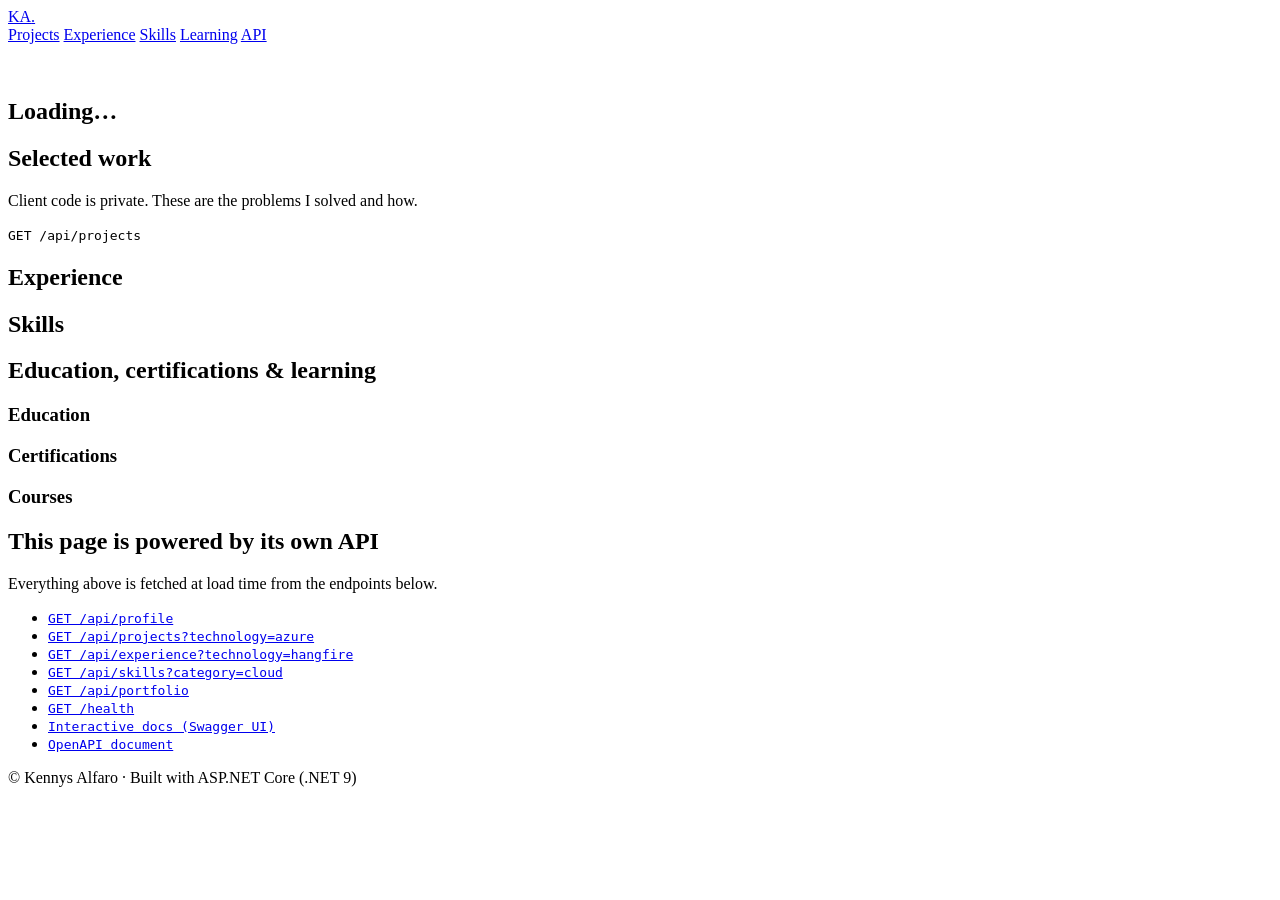
==== src/Portfolio.Api/wwwroot/index.html @ 58252dea "Initial commit" ====
<!doctype html>
<html lang="en">
<head>
  <meta charset="utf-8">
  <meta name="viewport" content="width=device-width, initial-scale=1">
  <title>Kennys Alfaro · Senior Backend Engineer</title>
  <meta name="description" content="Portfolio of Kennys Alfaro, Senior .NET backend engineer. This page is served by its own ASP.NET Core API.">
  <link rel="stylesheet" href="/styles.css">
</head>
<body>
  <header class="site-header">
    <div class="wrap bar">
      <a class="brand" href="#top">KA<span>.</span></a>
      <nav aria-label="Sections">
        <a href="#projects">Projects</a>
        <a href="#experience">Experience</a>
        <a href="#skills">Skills</a>
        <a href="#learning">Learning</a>
        <a href="#api">API</a>
      </nav>
    </div>
  </header>

  <main id="top">
    <section class="hero wrap" aria-labelledby="hero-name">
      <p class="eyebrow" id="hero-location">&nbsp;</p>
      <h1 id="hero-name">Loading…</h1>
      <p class="headline" id="hero-headline"></p>
      <p class="lead" id="hero-summary"></p>
      <div class="actions" id="hero-links"></div>
    </section>

    <p class="wrap error" id="app-error" role="alert" hidden></p>

    <section class="wrap" id="projects" aria-labelledby="projects-title">
      <h2 id="projects-title">Selected work</h2>
      <p class="section-note">Client code is private. These are the problems I solved and how.</p>
      <div class="filters" id="project-filters" role="group" aria-label="Filter projects by technology"></div>
      <p class="api-call" aria-live="polite"><code id="api-call">GET /api/projects</code></p>
      <div class="grid" id="projects-list"></div>
    </section>

    <section class="wrap" id="experience" aria-labelledby="experience-title">
      <h2 id="experience-title">Experience</h2>
      <ol class="timeline" id="experience-list"></ol>
    </section>

    <section class="wrap" id="skills" aria-labelledby="skills-title">
      <h2 id="skills-title">Skills</h2>
      <div class="grid skills" id="skills-list"></div>
    </section>

    <section class="wrap" id="learning" aria-labelledby="learning-title">
      <h2 id="learning-title">Education, certifications &amp; learning</h2>
      <div class="grid three">
        <div class="card"><h3>Education</h3><ul class="plain" id="education-list"></ul></div>
        <div class="card"><h3>Certifications</h3><ul class="plain" id="certifications-list"></ul></div>
        <div class="card"><h3>Courses</h3><ul class="plain" id="courses-list"></ul></div>
      </div>
      <p class="languages" id="languages-line"></p>
    </section>

    <section class="wrap" id="api" aria-labelledby="api-title">
      <h2 id="api-title">This page is powered by its own API</h2>
      <p class="section-note">Everything above is fetched at load time from the endpoints below.</p>
      <ul class="endpoints">
        <li><a href="/api/profile"><code>GET /api/profile</code></a></li>
        <li><a href="/api/projects?technology=azure"><code>GET /api/projects?technology=azure</code></a></li>
        <li><a href="/api/experience?technology=hangfire"><code>GET /api/experience?technology=hangfire</code></a></li>
        <li><a href="/api/skills?category=cloud"><code>GET /api/skills?category=cloud</code></a></li>
        <li><a href="/api/portfolio"><code>GET /api/portfolio</code></a></li>
        <li><a href="/health"><code>GET /health</code></a></li>
        <li><a href="/docs.html"><code>Interactive docs (Swagger UI)</code></a></li>
        <li><a href="/openapi/v1.json"><code>OpenAPI document</code></a></li>
      </ul>
    </section>
  </main>

  <footer class="site-footer">
    <div class="wrap">
      <p>© <span id="footer-name">Kennys Alfaro</span> · Built with ASP.NET Core (.NET 9)</p>
    </div>
  </footer>

  <noscript><p class="wrap error">This page loads its content from the API with JavaScript. Please enable JavaScript or call <a href="/api/portfolio">/api/portfolio</a> directly.</p></noscript>
  <script type="module" src="/app.js"></script>
</body>
</html>
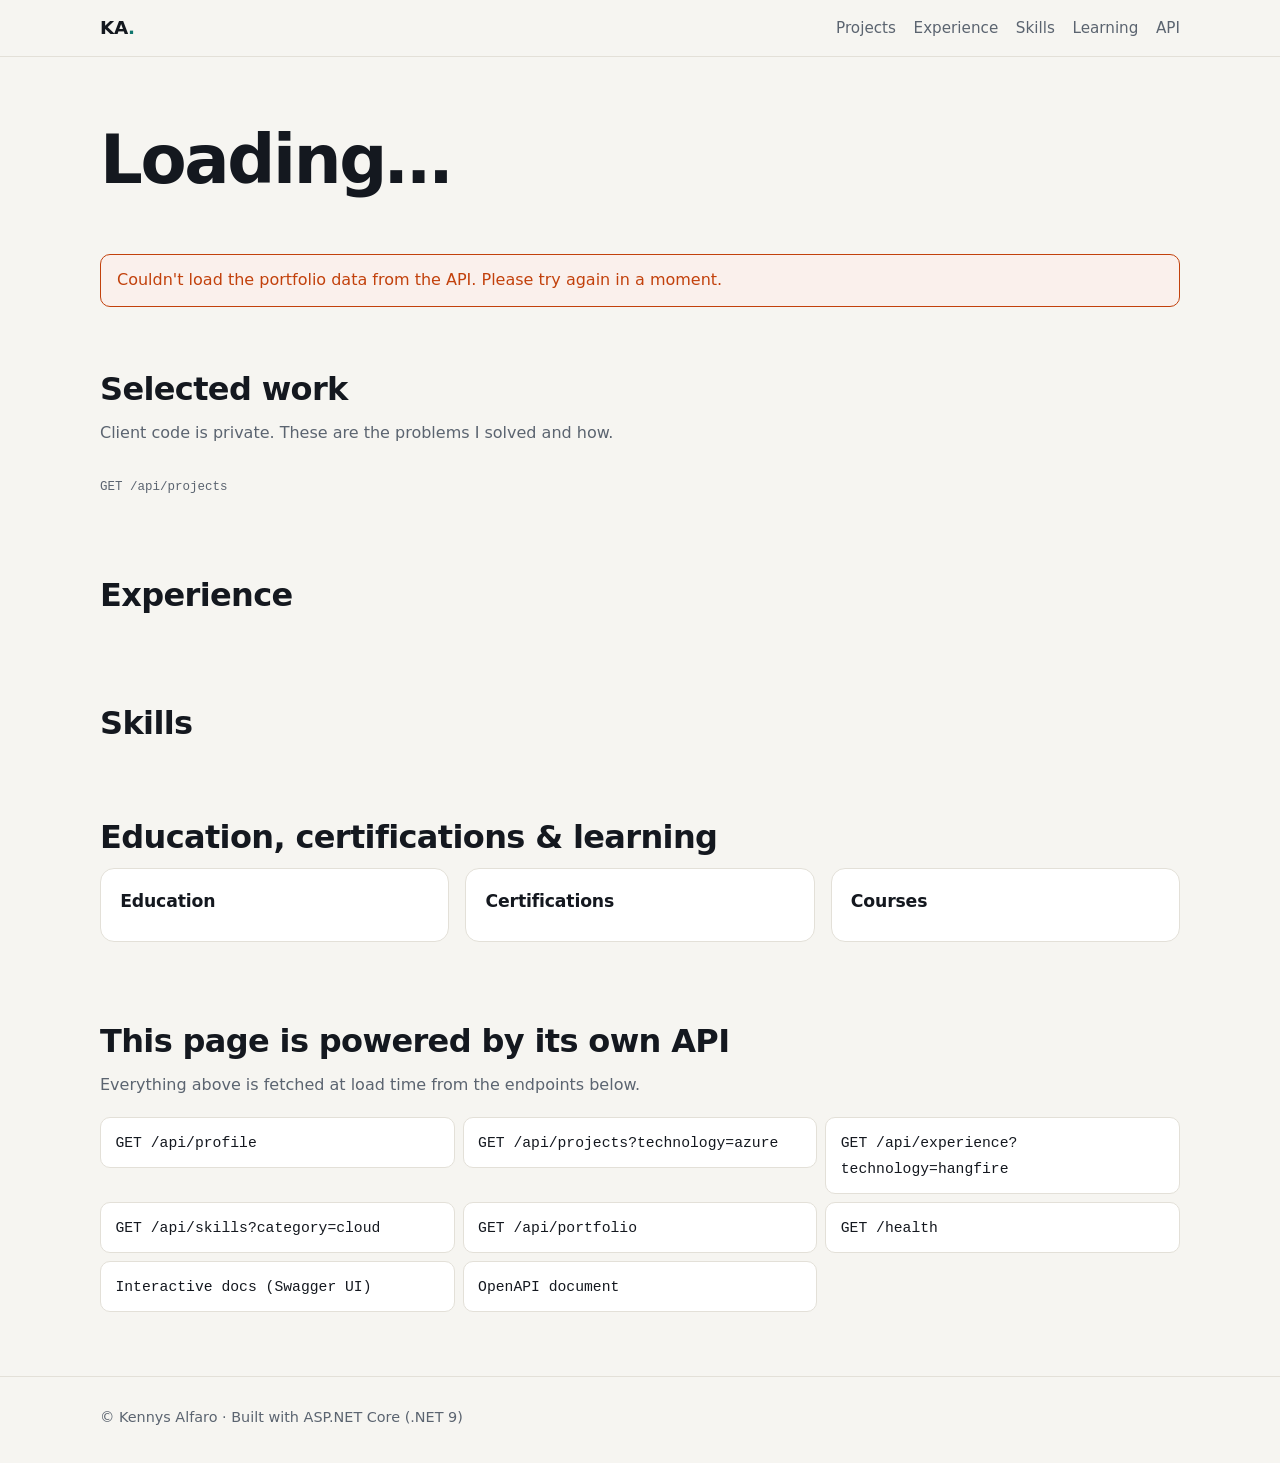
==== commit 4502fd80: "Add GitHub Pages deployment" ====
--- a/src/Portfolio.Api/wwwroot/index.html
+++ b/src/Portfolio.Api/wwwroot/index.html
@@ -5,7 +5,7 @@
   <meta name="viewport" content="width=device-width, initial-scale=1">
   <title>Kennys Alfaro · Senior Backend Engineer</title>
   <meta name="description" content="Portfolio of Kennys Alfaro, Senior .NET backend engineer. This page is served by its own ASP.NET Core API.">
-  <link rel="stylesheet" href="/styles.css">
+  <link rel="stylesheet" href="styles.css">
 </head>
 <body>
   <header class="site-header">
@@ -62,17 +62,23 @@
 
     <section class="wrap" id="api" aria-labelledby="api-title">
       <h2 id="api-title">This page is powered by its own API</h2>
-      <p class="section-note">Everything above is fetched at load time from the endpoints below.</p>
-      <ul class="endpoints">
-        <li><a href="/api/profile"><code>GET /api/profile</code></a></li>
-        <li><a href="/api/projects?technology=azure"><code>GET /api/projects?technology=azure</code></a></li>
-        <li><a href="/api/experience?technology=hangfire"><code>GET /api/experience?technology=hangfire</code></a></li>
-        <li><a href="/api/skills?category=cloud"><code>GET /api/skills?category=cloud</code></a></li>
-        <li><a href="/api/portfolio"><code>GET /api/portfolio</code></a></li>
-        <li><a href="/health"><code>GET /health</code></a></li>
-        <li><a href="/docs.html"><code>Interactive docs (Swagger UI)</code></a></li>
-        <li><a href="/openapi/v1.json"><code>OpenAPI document</code></a></li>
+      <p class="section-note live-only">Everything above is fetched at load time from the endpoints below.</p>
+      <ul class="endpoints live-only">
+        <li><a href="api/profile"><code>GET /api/profile</code></a></li>
+        <li><a href="api/projects?technology=azure"><code>GET /api/projects?technology=azure</code></a></li>
+        <li><a href="api/experience?technology=hangfire"><code>GET /api/experience?technology=hangfire</code></a></li>
+        <li><a href="api/skills?category=cloud"><code>GET /api/skills?category=cloud</code></a></li>
+        <li><a href="api/portfolio"><code>GET /api/portfolio</code></a></li>
+        <li><a href="health"><code>GET /health</code></a></li>
+        <li><a href="docs.html"><code>Interactive docs (Swagger UI)</code></a></li>
+        <li><a href="openapi/v1.json"><code>OpenAPI document</code></a></li>
       </ul>
+      <p class="section-note static-only">
+        This copy is hosted on GitHub Pages, which only serves static files, so it reads the same data from
+        <code>portfolio.json</code>. The real ASP.NET Core API, tests and Docker setup are in the
+        <a id="repo-link" href="https://github.com" target="_blank" rel="noopener noreferrer">repository</a>:
+        run <code>docker compose up</code> to try it.
+      </p>
     </section>
   </main>
 
@@ -82,7 +88,7 @@
     </div>
   </footer>
 
-  <noscript><p class="wrap error">This page loads its content from the API with JavaScript. Please enable JavaScript or call <a href="/api/portfolio">/api/portfolio</a> directly.</p></noscript>
-  <script type="module" src="/app.js"></script>
+  <noscript><p class="wrap error">This page loads its content from the API with JavaScript. Please enable JavaScript or call <a href="api/portfolio">/api/portfolio</a> directly.</p></noscript>
+  <script type="module" src="app.js"></script>
 </body>
 </html>
--- a/src/Portfolio.Api/wwwroot/styles.css
+++ b/src/Portfolio.Api/wwwroot/styles.css
@@ -0,0 +1,169 @@
+:root {
+  --bg: #f6f5f1;
+  --surface: #ffffff;
+  --ink: #14181f;
+  --muted: #5b6470;
+  --line: #e3e0d8;
+  --accent: #0f766e;
+  --accent-ink: #ffffff;
+  --chip: #e6f2f0;
+  --radius: 14px;
+  --mono: ui-monospace, SFMono-Regular, Menlo, Consolas, monospace;
+  --sans: ui-sans-serif, system-ui, -apple-system, "Segoe UI", Roboto, sans-serif;
+  color-scheme: light dark;
+}
+
+@media (prefers-color-scheme: dark) {
+  :root {
+    --bg: #0d1117;
+    --surface: #151b23;
+    --ink: #e6edf3;
+    --muted: #9aa6b2;
+    --line: #263040;
+    --accent: #2dd4bf;
+    --accent-ink: #04201c;
+    --chip: #14302d;
+  }
+}
+
+* { box-sizing: border-box; }
+html { scroll-behavior: smooth; scroll-padding-top: 4.5rem; }
+body {
+  margin: 0;
+  background: var(--bg);
+  color: var(--ink);
+  font-family: var(--sans);
+  line-height: 1.6;
+  -webkit-font-smoothing: antialiased;
+}
+
+a { color: var(--accent); text-decoration-thickness: 1px; text-underline-offset: 3px; }
+code { font-family: var(--mono); font-size: 0.92em; }
+
+.wrap { width: min(1080px, 100% - 2rem); margin-inline: auto; }
+
+/* Header */
+.site-header {
+  position: sticky; top: 0; z-index: 10;
+  background: color-mix(in srgb, var(--bg) 88%, transparent);
+  backdrop-filter: blur(8px);
+  border-bottom: 1px solid var(--line);
+}
+.bar { display: flex; align-items: center; justify-content: space-between; min-height: 3.5rem; gap: 1rem; }
+.brand { font-weight: 800; letter-spacing: -0.02em; color: var(--ink); text-decoration: none; font-size: 1.15rem; }
+.brand span { color: var(--accent); }
+nav { display: flex; gap: 1.1rem; flex-wrap: wrap; }
+nav a { color: var(--muted); text-decoration: none; font-size: 0.95rem; }
+nav a:hover { color: var(--ink); }
+
+/* Hero */
+.hero { padding: clamp(3rem, 9vw, 6.5rem) 0 2rem; }
+.eyebrow {
+  margin: 0 0 0.4rem;
+  font-family: var(--mono);
+  font-size: 0.8rem;
+  letter-spacing: 0.04em;
+  text-transform: uppercase;
+  color: var(--accent);
+}
+h1 { margin: 0; font-size: clamp(2.4rem, 7vw, 4.2rem); line-height: 1.05; letter-spacing: -0.035em; }
+.headline { margin: 0.8rem 0 0; font-size: clamp(1.05rem, 2.4vw, 1.3rem); color: var(--muted); }
+.lead { max-width: 64ch; margin: 1.4rem 0 0; font-size: 1.05rem; }
+.actions { display: flex; flex-wrap: wrap; gap: 0.7rem; margin-top: 1.6rem; }
+.btn {
+  display: inline-block; padding: 0.6rem 1.1rem; border-radius: 999px;
+  background: var(--accent); color: var(--accent-ink);
+  text-decoration: none; font-weight: 600; font-size: 0.95rem;
+  border: 1px solid var(--accent);
+}
+.btn:hover { filter: brightness(1.08); }
+.btn-ghost { background: transparent; color: var(--accent); }
+
+/* Sections */
+section.wrap { padding: 2.6rem 0 1rem; }
+h2 { margin: 0 0 0.3rem; font-size: clamp(1.5rem, 3.4vw, 2rem); letter-spacing: -0.02em; }
+h3 { margin: 0 0 0.5rem; font-size: 1.08rem; letter-spacing: -0.01em; }
+.section-note { margin: 0 0 1.2rem; color: var(--muted); }
+
+.grid { display: grid; gap: 1rem; grid-template-columns: repeat(auto-fill, minmax(min(100%, 320px), 1fr)); }
+.grid.three { grid-template-columns: repeat(auto-fit, minmax(min(100%, 260px), 1fr)); }
+.card {
+  background: var(--surface);
+  border: 1px solid var(--line);
+  border-radius: var(--radius);
+  padding: 1.2rem 1.2rem 1.1rem;
+}
+.card .problem { margin: 0 0 0.6rem; color: var(--muted); }
+
+.bullets { margin: 0.4rem 0 0.9rem; padding-left: 1.1rem; }
+.bullets li { margin: 0.2rem 0; }
+.plain { list-style: none; margin: 0; padding: 0; }
+.plain li { margin: 0.45rem 0; }
+.plain small { display: block; color: var(--muted); }
+
+.chips { list-style: none; display: flex; flex-wrap: wrap; gap: 0.35rem; margin: 0; padding: 0; }
+.chips li {
+  font-family: var(--mono); font-size: 0.75rem;
+  padding: 0.18rem 0.55rem; border-radius: 999px;
+  background: var(--chip); color: var(--ink);
+}
+
+/* Project filters */
+.filters { display: flex; flex-wrap: wrap; gap: 0.5rem; margin-bottom: 0.6rem; }
+.filters button {
+  font: inherit; font-size: 0.9rem; cursor: pointer;
+  padding: 0.35rem 0.9rem; border-radius: 999px;
+  background: transparent; color: var(--ink); border: 1px solid var(--line);
+}
+.filters button:hover { border-color: var(--accent); }
+.filters button[aria-pressed="true"] { background: var(--accent); color: var(--accent-ink); border-color: var(--accent); }
+.api-call { margin: 0 0 1rem; color: var(--muted); font-size: 0.85rem; }
+
+/* Timeline */
+.timeline { list-style: none; margin: 1.2rem 0 0; padding: 0 0 0 1.2rem; border-left: 2px solid var(--line); }
+.timeline-item { position: relative; margin: 0 0 1.3rem; padding-left: 0.4rem; }
+.timeline-item::before {
+  content: ""; position: absolute; left: -1.62rem; top: 0.45rem;
+  width: 0.7rem; height: 0.7rem; border-radius: 50%;
+  background: var(--accent); border: 2px solid var(--bg);
+}
+.timeline-item h3 { margin-bottom: 0.1rem; }
+.timeline-item .where { margin: 0; color: var(--muted); }
+details { margin-top: 0.5rem; }
+summary { cursor: pointer; color: var(--accent); font-size: 0.92rem; }
+details[open] summary { margin-bottom: 0.3rem; }
+
+/* Skills */
+.skills .card h3 { font-family: var(--mono); font-size: 0.82rem; text-transform: uppercase; letter-spacing: 0.05em; color: var(--muted); }
+
+.languages { margin-top: 1rem; color: var(--muted); }
+
+/* API section */
+.endpoints { list-style: none; margin: 0; padding: 0; display: grid; gap: 0.5rem; grid-template-columns: repeat(auto-fill, minmax(min(100%, 340px), 1fr)); }
+.endpoints a {
+  display: block; padding: 0.7rem 0.9rem; text-decoration: none; color: var(--ink);
+  background: var(--surface); border: 1px solid var(--line); border-radius: 10px;
+}
+.endpoints a:hover { border-color: var(--accent); }
+
+/* GitHub Pages copy: no API, so hide what only exists with the API. */
+.static-only { display: none; }
+body[data-mode="static"] .static-only { display: block; }
+body[data-mode="static"] .live-only { display: none; }
+
+.error {
+  padding: 0.8rem 1rem; border-radius: 10px;
+  border: 1px solid #c2410c; color: #c2410c; background: color-mix(in srgb, #c2410c 8%, var(--surface));
+}
+
+.site-footer { margin-top: 3rem; padding: 1.8rem 0 2.4rem; border-top: 1px solid var(--line); color: var(--muted); font-size: 0.9rem; }
+.site-footer p { margin: 0; }
+
+@media (max-width: 560px) {
+  nav { gap: 0.8rem; }
+  nav a { font-size: 0.88rem; }
+}
+
+@media (prefers-reduced-motion: reduce) {
+  html { scroll-behavior: auto; }
+}
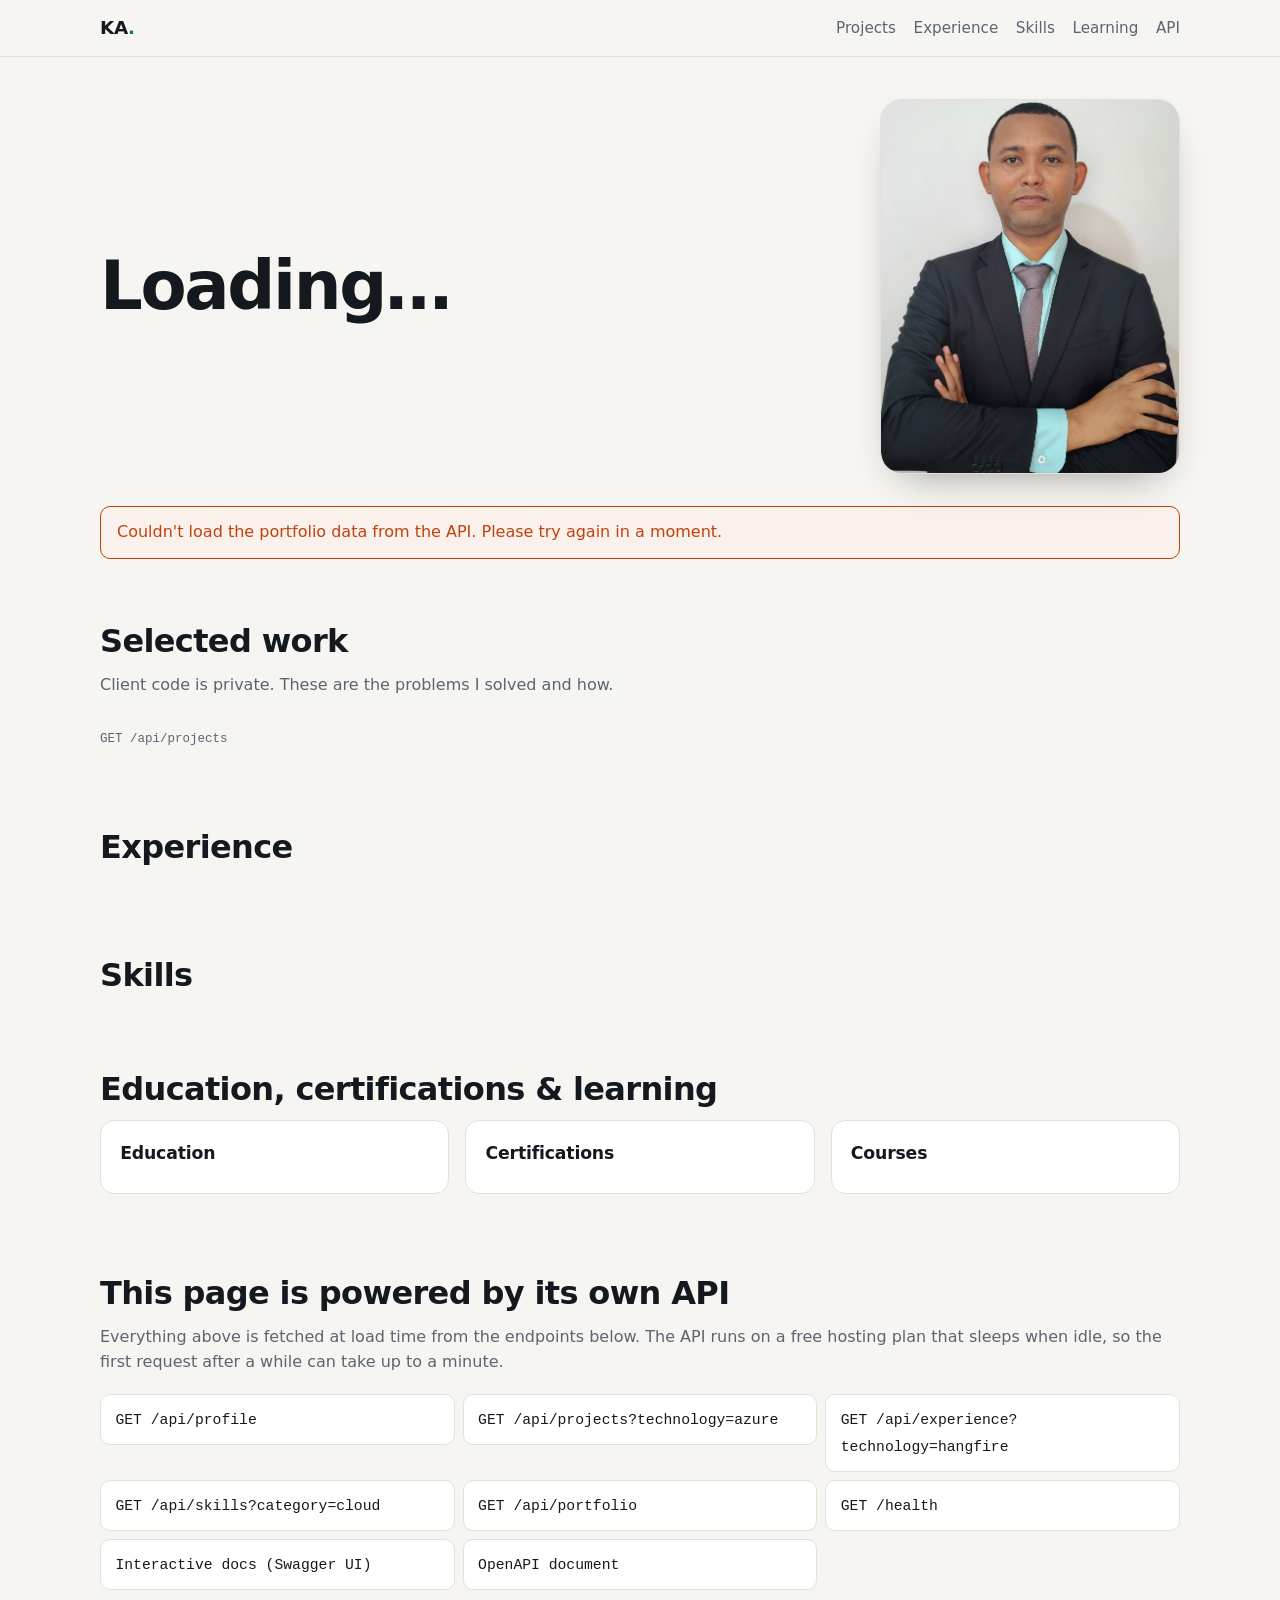
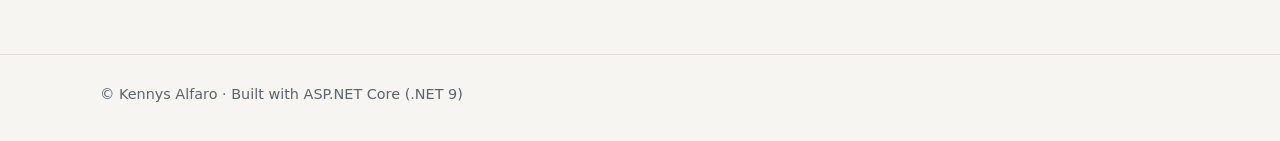
==== commit b163650f: "Add profile photo" ====
--- a/src/Portfolio.Api/wwwroot/index.html
+++ b/src/Portfolio.Api/wwwroot/index.html
@@ -5,6 +5,12 @@
   <meta name="viewport" content="width=device-width, initial-scale=1">
   <title>Kennys Alfaro · Senior Backend Engineer</title>
   <meta name="description" content="Portfolio of Kennys Alfaro, Senior .NET backend engineer. This page is served by its own ASP.NET Core API.">
+  <link rel="icon" type="image/jpeg" href="avatar.jpg">
+  <meta property="og:type" content="website">
+  <meta property="og:title" content="Kennys Alfaro · Senior Backend Engineer">
+  <meta property="og:description" content="Senior .NET backend engineer: microservices, Azure and AWS, third-party integrations and AI-powered backends.">
+  <meta property="og:image" content="https://kalfaroperez.github.io/kennys-portfolio/profile.jpg">
+  <meta name="twitter:card" content="summary_large_image">
   <link rel="stylesheet" href="styles.css">
 </head>
 <body>
@@ -23,11 +29,14 @@
 
   <main id="top">
     <section class="hero wrap" aria-labelledby="hero-name">
+      <div class="hero-text">
       <p class="eyebrow" id="hero-location">&nbsp;</p>
       <h1 id="hero-name">Loading…</h1>
       <p class="headline" id="hero-headline"></p>
       <p class="lead" id="hero-summary"></p>
       <div class="actions" id="hero-links"></div>
+      </div>
+      <img class="avatar" src="profile.jpg" width="629" height="762" alt="Portrait of Kennys Alfaro in a dark suit and teal shirt" fetchpriority="high">
     </section>
 
     <p class="wrap error" id="app-error" role="alert" hidden></p>
@@ -62,8 +71,11 @@
 
     <section class="wrap" id="api" aria-labelledby="api-title">
       <h2 id="api-title">This page is powered by its own API</h2>
-      <p class="section-note live-only">Everything above is fetched at load time from the endpoints below.</p>
-      <ul class="endpoints live-only">
+      <p class="section-note">
+        Everything above is fetched at load time from the endpoints below. The API runs on a free hosting plan that
+        sleeps when idle, so the first request after a while can take up to a minute.
+      </p>
+      <ul class="endpoints">
         <li><a href="api/profile"><code>GET /api/profile</code></a></li>
         <li><a href="api/projects?technology=azure"><code>GET /api/projects?technology=azure</code></a></li>
         <li><a href="api/experience?technology=hangfire"><code>GET /api/experience?technology=hangfire</code></a></li>
@@ -74,10 +86,10 @@
         <li><a href="openapi/v1.json"><code>OpenAPI document</code></a></li>
       </ul>
       <p class="section-note static-only">
-        This copy is hosted on GitHub Pages, which only serves static files, so it reads the same data from
-        <code>portfolio.json</code>. The real ASP.NET Core API, tests and Docker setup are in the
-        <a id="repo-link" href="https://github.com" target="_blank" rel="noopener noreferrer">repository</a>:
-        run <code>docker compose up</code> to try it.
+        The API did not answer in time (it may be waking up), so this page is showing a static copy of the same data
+        from <code>portfolio.json</code>. Reload in a minute to see it live. The ASP.NET Core API, tests and Docker
+        setup are in the
+        <a id="repo-link" href="https://github.com" target="_blank" rel="noopener noreferrer">repository</a>.
       </p>
     </section>
   </main>
@@ -89,6 +101,7 @@
   </footer>
 
   <noscript><p class="wrap error">This page loads its content from the API with JavaScript. Please enable JavaScript or call <a href="api/portfolio">/api/portfolio</a> directly.</p></noscript>
+  <script src="config.js"></script>
   <script type="module" src="app.js"></script>
 </body>
 </html>
--- a/src/Portfolio.Api/wwwroot/styles.css
+++ b/src/Portfolio.Api/wwwroot/styles.css
@@ -57,7 +57,28 @@
 nav a:hover { color: var(--ink); }
 
 /* Hero */
-.hero { padding: clamp(3rem, 9vw, 6.5rem) 0 2rem; }
+.hero {
+  padding: clamp(3rem, 9vw, 6.5rem) 0 2rem;
+  display: grid;
+  grid-template-columns: minmax(0, 1fr) clamp(200px, 26vw, 300px);
+  gap: 2rem clamp(1.5rem, 5vw, 4rem);
+  align-items: center;
+}
+.avatar {
+  width: 100%;
+  height: auto;
+  aspect-ratio: 4 / 5;
+  object-fit: cover;
+  object-position: top center;
+  border-radius: 22px;
+  border: 1px solid var(--line);
+  box-shadow: 0 18px 40px -22px rgb(0 0 0 / 0.45);
+  background: var(--chip);
+}
+@media (max-width: 720px) {
+  .hero { grid-template-columns: 1fr; }
+  .avatar { order: -1; width: 168px; aspect-ratio: 1; border-radius: 50%; }
+}
 .eyebrow {
   margin: 0 0 0.4rem;
   font-family: var(--mono);
@@ -149,7 +170,6 @@
 /* GitHub Pages copy: no API, so hide what only exists with the API. */
 .static-only { display: none; }
 body[data-mode="static"] .static-only { display: block; }
-body[data-mode="static"] .live-only { display: none; }
 
 .error {
   padding: 0.8rem 1rem; border-radius: 10px;
